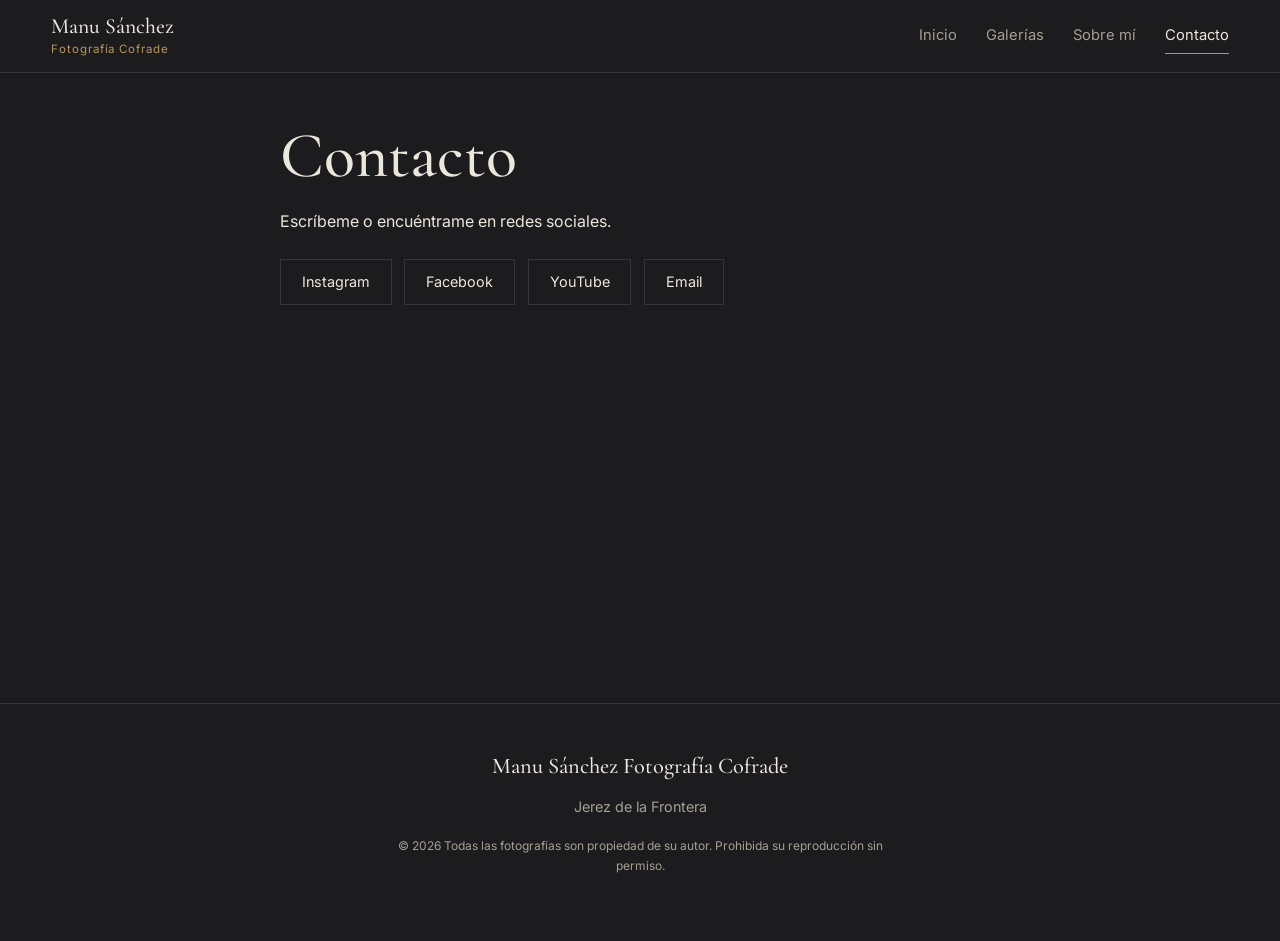
==== contacto.html @ 435bb7f3 "Primera versión de la web: portada, galerías, sobre mí y contacto" ====
<!DOCTYPE html>
<html lang="es">
<head>
<meta charset="utf-8">
<meta name="viewport" content="width=device-width, initial-scale=1">
<title>Contacto | Manu Sánchez Fotografía Cofrade</title>
<meta name="description" content="Contacta con Manu Sánchez, fotógrafo cofrade en Jerez de la Frontera, para encargos, colaboraciones y consultas.">
<link rel="canonical" href="https://TU-USUARIO.github.io/NOMBRE-REPO/contacto.html">
<meta property="og:type" content="website">
<meta property="og:locale" content="es_ES">
<meta property="og:site_name" content="Manu Sánchez Fotografía Cofrade">
<meta property="og:title" content="Contacto | Manu Sánchez Fotografía Cofrade">
<meta property="og:description" content="Contacta con Manu Sánchez, fotógrafo cofrade en Jerez de la Frontera, para encargos, colaboraciones y consultas.">
<meta property="og:url" content="https://TU-USUARIO.github.io/NOMBRE-REPO/contacto.html">
<meta property="og:image" content="https://TU-USUARIO.github.io/NOMBRE-REPO/img/portada/og.jpg">
<meta name="twitter:card" content="summary_large_image">
<meta name="theme-color" content="#1c1b1d">
<link rel="icon" href="img/logos/favicon.svg" type="image/svg+xml">
<link rel="preconnect" href="https://fonts.googleapis.com">
<link rel="preconnect" href="https://fonts.gstatic.com" crossorigin>
<link href="https://fonts.googleapis.com/css2?family=Cormorant+Garamond:wght@400;500;600&family=Inter:wght@400;500&display=swap" rel="stylesheet">
<link rel="stylesheet" href="css/styles.css">
</head>
<body class="">
<header class="site-header">
  <a class="brand" href="index.html">Manu Sánchez<small>Fotografía Cofrade</small></a>
  <button class="menu-btn" aria-label="Abrir menú" aria-expanded="false">Menú</button>
  <nav class="nav" aria-label="Principal"><a href="index.html">Inicio</a><a href="galerias.html">Galerías</a><a href="sobre-mi.html">Sobre mí</a><a href="contacto.html" aria-current="page">Contacto</a></nav>
</header>
<main class="page">
<div class="wrap narrow">
  <h1>Contacto</h1>
  <p>Escríbeme o encuéntrame en redes sociales.</p>
  <ul class="social">
  <!-- CAMBIAR: sustituye cada REEMPLAZAR por tu URL real -->
  <li><a href="REEMPLAZAR-URL-INSTAGRAM" rel="noopener" target="_blank">Instagram</a></li>
  <li><a href="REEMPLAZAR-URL-FACEBOOK" rel="noopener" target="_blank">Facebook</a></li>
  <li><a href="REEMPLAZAR-URL-YOUTUBE" rel="noopener" target="_blank">YouTube</a></li>
  <li><a href="mailto:REEMPLAZAR@EMAIL.COM">Email</a></li>
</ul>
</div>
</main>
<footer class="site-footer">
  <p class="brand-f">Manu Sánchez Fotografía Cofrade</p>
  <p>Jerez de la Frontera</p>
  <p class="small">© <span id="year">2026</span> Todas las fotografías son propiedad de su autor. Prohibida su reproducción sin permiso.</p>
</footer>
<script src="js/galerias-data.js"></script>
<script src="js/script.js"></script>
</body>
</html>
---- css/styles.css ----
:root{--bg:#1c1b1d;--bg2:#232124;--ink:#ece7dd;--mute:#a59f93;--gold:#b8975a;--wine:#6b1e2b;--line:#37343a;
--serif:"Cormorant Garamond",Georgia,serif;--sans:Inter,system-ui,-apple-system,"Segoe UI",sans-serif}
*{box-sizing:border-box;margin:0}
html{scroll-behavior:smooth}
body{background:var(--bg);color:var(--ink);font:400 1rem/1.7 var(--sans);-webkit-font-smoothing:antialiased}
img{display:block;max-width:100%;height:auto}
a{color:inherit}
:focus-visible{outline:2px solid var(--gold);outline-offset:3px}
h1,h2,h3{font-family:var(--serif);font-weight:500;line-height:1.1}
h1{font-size:clamp(2.4rem,6vw,4rem);margin-bottom:1rem}
h2{font-size:clamp(1.8rem,4vw,2.6rem);margin-bottom:1.2rem}
p{margin-bottom:1rem;max-width:62ch}
.wrap{width:min(1240px,92%);margin-inline:auto}
.narrow{width:min(720px,90%)}
.site-header{position:fixed;inset:0 0 auto 0;z-index:20;display:flex;justify-content:space-between;align-items:center;padding:1rem 4%;background:linear-gradient(#1c1b1de6,transparent);transition:background .3s}
body:not(.home) .site-header{background:var(--bg);border-bottom:1px solid var(--line);position:sticky}
.brand{text-decoration:none;font:500 1.35rem/1 var(--serif)}
.brand small{display:block;font:400 .72rem var(--sans);color:var(--gold);letter-spacing:.08em;margin-top:.3rem}
.nav{display:flex;gap:1.8rem}
.nav a{text-decoration:none;font-size:.92rem;color:var(--mute);padding:.3rem 0;border-bottom:1px solid transparent}
.nav a:hover,.nav a[aria-current]{color:var(--ink);border-color:var(--gold)}
.menu-btn{display:none;background:none;border:1px solid var(--line);color:var(--ink);padding:.45rem .9rem;border-radius:2px;font:inherit;font-size:.85rem}
.hero{position:relative;height:100svh;min-height:520px;display:flex;align-items:flex-end;overflow:hidden}
.hero>img{position:absolute;inset:0;width:100%;height:100%;object-fit:cover}
.hero::after{content:"";position:absolute;inset:0;background:linear-gradient(to top,#1c1b1d 4%,#1c1b1d66 45%,#1c1b1d33)}
.hero-txt{position:relative;z-index:1;padding:0 6% 9vh;max-width:900px}
.hero-txt p{font:italic 400 clamp(1.1rem,2.4vw,1.5rem)/1.4 var(--serif);color:var(--ink);margin-bottom:2rem}
.btn{display:inline-block;text-decoration:none;border:1px solid var(--gold);color:var(--ink);padding:.8rem 2rem;font-size:.9rem;letter-spacing:.04em;transition:background .25s}
.btn:hover{background:var(--wine);border-color:var(--wine)}
.link{color:var(--gold);text-decoration:none;font-size:.92rem;border-bottom:1px solid transparent}
.link:hover{border-color:var(--gold)}
.section{padding:clamp(3.5rem,9vw,7rem) 0}
.alt{background:var(--bg2)}
.sec-head{display:flex;justify-content:space-between;align-items:baseline;gap:1rem;flex-wrap:wrap}
.page{padding:3rem 0 5rem;min-height:70vh}
.page .wrap,.page .narrow{margin-bottom:0}
.filters{display:flex;gap:1rem;flex-wrap:wrap;margin:1.5rem 0 2.5rem}
.filters label{display:flex;flex-direction:column;font-size:.8rem;color:var(--mute);gap:.3rem;flex:1 1 180px;max-width:280px}
select{background:var(--bg2);color:var(--ink);border:1px solid var(--line);padding:.6rem;font:inherit;border-radius:2px}
.cards{display:grid;grid-template-columns:repeat(auto-fill,minmax(270px,1fr));gap:1.6rem}
.card a{text-decoration:none;display:block}
.card img{width:100%;aspect-ratio:4/5;object-fit:cover;background:var(--bg2);transition:opacity .3s}
.card a:hover img{opacity:.85}
.cap{padding:1rem 0;border-bottom:1px solid var(--line)}
.cap h3{font-size:1.5rem;margin-bottom:.4rem}
.cap p{font-size:.85rem;color:var(--mute);margin:0}
.cap .h{color:var(--gold)}
.cap .ver{display:inline-block;margin-top:.7rem;font-size:.85rem;color:var(--gold)}
.meta{color:var(--mute)}
.empty{color:var(--mute)}
.photos{display:grid;grid-template-columns:repeat(auto-fill,minmax(230px,1fr));gap:.7rem;margin-top:2rem}
.ph{position:relative;padding:0;border:0;background:var(--bg2);cursor:zoom-in;aspect-ratio:4/5;overflow:hidden}
.ph img{width:100%;height:100%;object-fit:cover;transition:transform .5s,opacity .4s}
.ph:hover img{transform:scale(1.03)}
.wm{position:relative}
.ph::after,.lb figure::after{content:attr(data-wm);position:absolute;right:.6rem;bottom:.5rem;font:italic 400 .72rem var(--serif);color:#ffffff99;text-shadow:0 0 4px #0008;pointer-events:none;letter-spacing:.03em}
.lb{position:fixed;inset:0;z-index:50;background:#121113f2;display:flex;align-items:center;justify-content:center;touch-action:pan-y}
.lb[hidden]{display:none}
.lb figure{position:relative;display:inline-block;line-height:0}
.lb img{max-width:94vw;max-height:86vh;width:auto;height:auto;object-fit:contain}
.lb figure::after{font-size:.9rem;right:.8rem;bottom:.7rem}
.lb button{position:absolute;background:none;border:0;color:var(--ink);font-size:2rem;cursor:pointer;padding:.8rem 1.1rem;line-height:1;opacity:.75}
.lb button:hover{opacity:1}
.lb .x{top:.4rem;right:.4rem}.lb .p{left:.2rem;top:50%;transform:translateY(-50%)}.lb .n{right:.2rem;top:50%;transform:translateY(-50%)}
.lb .c{position:absolute;bottom:.8rem;left:0;right:0;text-align:center;font-size:.8rem;color:var(--mute)}
.social{list-style:none;padding:0;display:flex;flex-wrap:wrap;gap:.8rem;margin-top:1.5rem}
.social a{display:block;text-decoration:none;border:1px solid var(--line);padding:.6rem 1.3rem;font-size:.9rem}
.social a:hover{border-color:var(--gold);color:var(--gold)}
.portrait{margin:1.5rem 0 2rem;max-width:340px}
.site-footer{border-top:1px solid var(--line);padding:3rem 4%;text-align:center;color:var(--mute);font-size:.9rem}
.site-footer p{margin-inline:auto}
.brand-f{font:500 1.4rem var(--serif);color:var(--ink)}
.small{font-size:.75rem;margin-top:1rem}
@media(max-width:720px){
 .menu-btn{display:block}
 .nav{display:none;position:absolute;top:100%;left:0;right:0;background:var(--bg);flex-direction:column;gap:0;padding:.5rem 4% 1rem;border-bottom:1px solid var(--line)}
 .nav.open{display:flex}
 .nav a{padding:.9rem 0;font-size:1rem}
 .photos{grid-template-columns:repeat(2,1fr);gap:.4rem}
 .lb button{padding:.8rem .7rem}
}
@media(prefers-reduced-motion:reduce){*{transition:none!important;scroll-behavior:auto!important}}
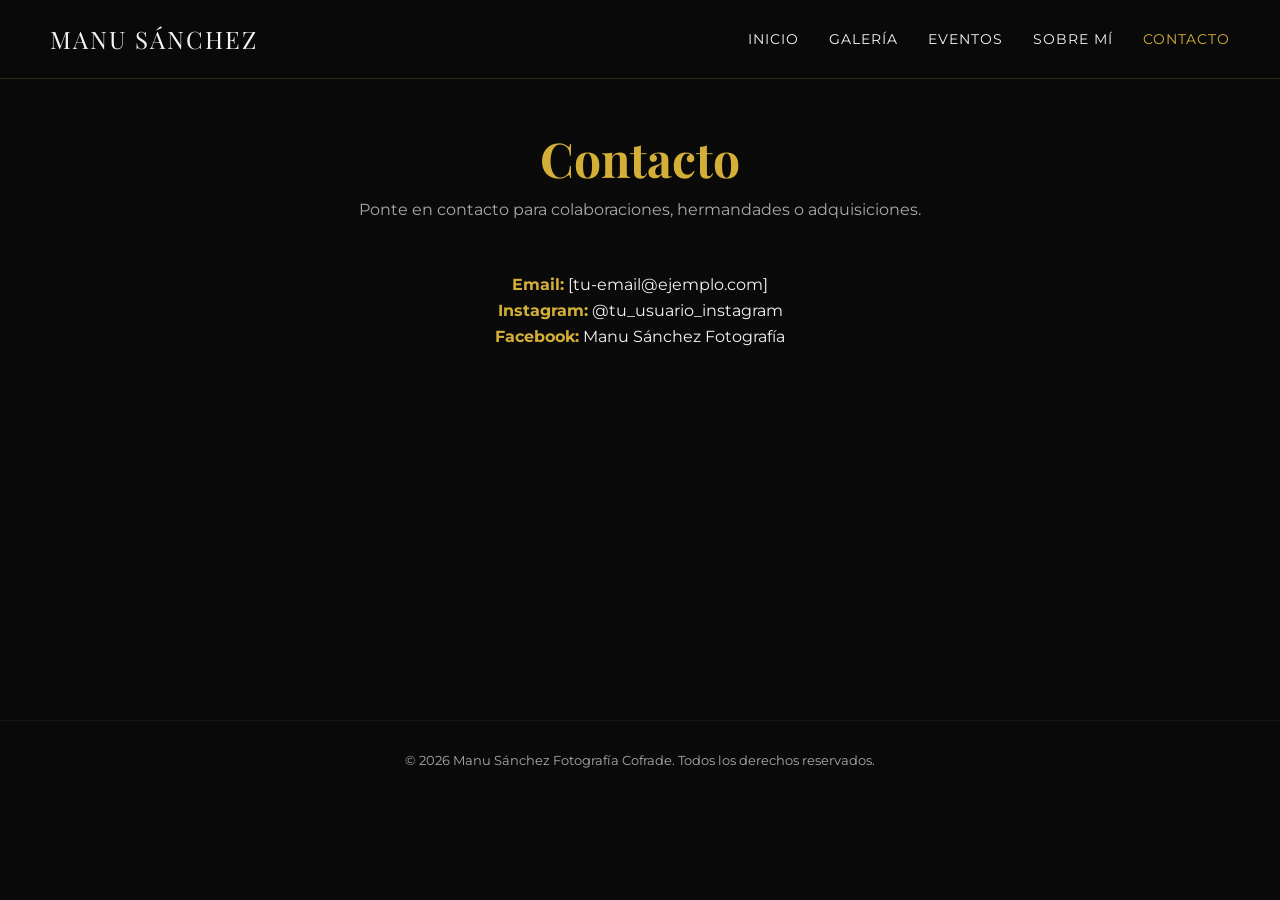
==== commit f0fdb134: "Actualizacion pagina al completo (a falta de poner las fotos y retocar cosas)" ====
--- a/contacto.html
+++ b/contacto.html
@@ -1,51 +1,36 @@
 <!DOCTYPE html>
 <html lang="es">
 <head>
-<meta charset="utf-8">
-<meta name="viewport" content="width=device-width, initial-scale=1">
-<title>Contacto | Manu Sánchez Fotografía Cofrade</title>
-<meta name="description" content="Contacta con Manu Sánchez, fotógrafo cofrade en Jerez de la Frontera, para encargos, colaboraciones y consultas.">
-<link rel="canonical" href="https://TU-USUARIO.github.io/NOMBRE-REPO/contacto.html">
-<meta property="og:type" content="website">
-<meta property="og:locale" content="es_ES">
-<meta property="og:site_name" content="Manu Sánchez Fotografía Cofrade">
-<meta property="og:title" content="Contacto | Manu Sánchez Fotografía Cofrade">
-<meta property="og:description" content="Contacta con Manu Sánchez, fotógrafo cofrade en Jerez de la Frontera, para encargos, colaboraciones y consultas.">
-<meta property="og:url" content="https://TU-USUARIO.github.io/NOMBRE-REPO/contacto.html">
-<meta property="og:image" content="https://TU-USUARIO.github.io/NOMBRE-REPO/img/portada/og.jpg">
-<meta name="twitter:card" content="summary_large_image">
-<meta name="theme-color" content="#1c1b1d">
-<link rel="icon" href="img/logos/favicon.svg" type="image/svg+xml">
-<link rel="preconnect" href="https://fonts.googleapis.com">
-<link rel="preconnect" href="https://fonts.gstatic.com" crossorigin>
-<link href="https://fonts.googleapis.com/css2?family=Cormorant+Garamond:wght@400;500;600&family=Inter:wght@400;500&display=swap" rel="stylesheet">
-<link rel="stylesheet" href="css/styles.css">
+    <meta charset="UTF-8">
+    <meta name="viewport" content="width=device-width, initial-scale=1.0">
+    <title>Contacto | Manu Sánchez Fotografía Cofrade</title>
+    <link href="https://fonts.googleapis.com/css2?family=Montserrat:wght@300;400;600&family=Playfair+Display:ital,wght@0,400;0,700;1,400&display=swap" rel="stylesheet">
+    <link rel="stylesheet" href="css/style.css">
 </head>
-<body class="">
-<header class="site-header">
-  <a class="brand" href="index.html">Manu Sánchez<small>Fotografía Cofrade</small></a>
-  <button class="menu-btn" aria-label="Abrir menú" aria-expanded="false">Menú</button>
-  <nav class="nav" aria-label="Principal"><a href="index.html">Inicio</a><a href="galerias.html">Galerías</a><a href="sobre-mi.html">Sobre mí</a><a href="contacto.html" aria-current="page">Contacto</a></nav>
-</header>
-<main class="page">
-<div class="wrap narrow">
-  <h1>Contacto</h1>
-  <p>Escríbeme o encuéntrame en redes sociales.</p>
-  <ul class="social">
-  <!-- CAMBIAR: sustituye cada REEMPLAZAR por tu URL real -->
-  <li><a href="REEMPLAZAR-URL-INSTAGRAM" rel="noopener" target="_blank">Instagram</a></li>
-  <li><a href="REEMPLAZAR-URL-FACEBOOK" rel="noopener" target="_blank">Facebook</a></li>
-  <li><a href="REEMPLAZAR-URL-YOUTUBE" rel="noopener" target="_blank">YouTube</a></li>
-  <li><a href="mailto:REEMPLAZAR@EMAIL.COM">Email</a></li>
-</ul>
-</div>
-</main>
-<footer class="site-footer">
-  <p class="brand-f">Manu Sánchez Fotografía Cofrade</p>
-  <p>Jerez de la Frontera</p>
-  <p class="small">© <span id="year">2026</span> Todas las fotografías son propiedad de su autor. Prohibida su reproducción sin permiso.</p>
-</footer>
-<script src="js/galerias-data.js"></script>
-<script src="js/script.js"></script>
+<body>
+    <header class="navbar solid-nav">
+        <div class="logo"><a href="index.html">MANU SÁNCHEZ</a></div>
+        <nav>
+            <ul class="nav-links">
+                <li><a href="index.html">Inicio</a></li>
+                <li><a href="galeria.html">Galería</a></li>
+                <li><a href="eventos.html">Eventos</a></li>
+                <li><a href="sobre-mi.html">Sobre Mí</a></li>
+                <li><a href="contacto.html" class="active">Contacto</a></li>
+            </ul>
+        </nav>
+        <div class="menu-toggle" id="mobile-menu"><span></span><span></span><span></span></div>
+    </header>
+    <main class="page-container">
+        <h1 class="page-title">Contacto</h1>
+        <p class="page-subtitle">Ponte en contacto para colaboraciones, hermandades o adquisiciones.</p>
+        <div style="margin-top:40px;">
+            <p><strong style="color:var(--gold);">Email:</strong> [tu-email@ejemplo.com]</p>
+            <p><strong style="color:var(--gold);">Instagram:</strong> <a href="#" style="color:var(--text-light);text-decoration:none;">@tu_usuario_instagram</a></p>
+            <p><strong style="color:var(--gold);">Facebook:</strong> <a href="#" style="color:var(--text-light);text-decoration:none;">Manu Sánchez Fotografía</a></p>
+        </div>
+    </main>
+    <footer><p>&copy; 2026 Manu Sánchez Fotografía Cofrade. Todos los derechos reservados.</p></footer>
+    <script src="js/script.js"></script>
 </body>
 </html>
--- a/css/style.css
+++ b/css/style.css
@@ -0,0 +1,164 @@
+/* Variables y Reset */
+:root {
+    --bg-dark: #0a0a0a;
+    --text-light: #f4f4f4;
+    --text-muted: #aaaaaa;
+    --gold: #d4af37;
+    --purple: #2d112c;
+    --font-titles: 'Playfair Display', serif;
+    --font-text: 'Montserrat', sans-serif;
+}
+
+* { margin: 0; padding: 0; box-sizing: border-box; }
+
+body {
+    background-color: var(--bg-dark);
+    color: var(--text-light);
+    font-family: var(--font-text);
+    line-height: 1.6;
+    overflow-x: hidden;
+}
+
+/* Navegación */
+.navbar {
+    position: fixed;
+    top: 0; width: 100%;
+    display: flex;
+    justify-content: space-between;
+    align-items: center;
+    padding: 20px 50px;
+    z-index: 1000;
+    transition: background 0.3s ease;
+}
+.navbar.solid-nav, .home-body .navbar.scrolled {
+    background-color: rgba(10, 10, 10, 0.95);
+    border-bottom: 1px solid rgba(212, 175, 55, 0.2);
+}
+.logo a {
+    color: var(--text-light);
+    text-decoration: none;
+    font-family: var(--font-titles);
+    font-size: 1.5rem;
+    letter-spacing: 2px;
+}
+.nav-links {
+    list-style: none; display: flex; gap: 30px;
+}
+.nav-links a {
+    color: var(--text-light); text-decoration: none;
+    font-size: 0.9rem; text-transform: uppercase;
+    letter-spacing: 1px; transition: color 0.3s;
+}
+.nav-links a:hover, .nav-links a.active { color: var(--gold); }
+
+/* Hero / Portada */
+.hero {
+    height: 100vh; width: 100%;
+    background: #111 center/cover no-repeat;
+    position: relative;
+    display: flex; align-items: center; justify-content: center;
+    text-align: center;
+}
+.hero-overlay {
+    position: absolute; top: 0; left: 0; width: 100%; height: 100%;
+    background: linear-gradient(to bottom, rgba(10,10,10,0.3) 0%, rgba(10,10,10,0.9) 100%);
+}
+.hero-content {
+    position: relative; z-index: 2; padding: 20px;
+}
+.hero h1 {
+    font-family: var(--font-titles); font-size: 4rem; margin-bottom: 10px;
+}
+.hero h2 {
+    font-weight: 300; font-size: 1.5rem; color: var(--gold);
+    letter-spacing: 4px; text-transform: uppercase; margin-bottom: 20px;
+}
+.hero p {
+    font-style: italic; color: var(--text-muted); margin-bottom: 40px;
+}
+.btn {
+    padding: 12px 30px; text-decoration: none; font-size: 0.9rem;
+    text-transform: uppercase; letter-spacing: 1px; border-radius: 3px;
+    transition: all 0.3s; display: inline-block; margin: 0 10px;
+}
+.btn-primary {
+    background-color: var(--gold); color: var(--bg-dark); font-weight: 600;
+}
+.btn-primary:hover { background-color: #f2ce57; }
+.btn-secondary {
+    border: 1px solid var(--text-light); color: var(--text-light);
+}
+.btn-secondary:hover { border-color: var(--gold); color: var(--gold); }
+
+/* Páginas Interiores */
+.page-container {
+    padding: 120px 5vw 60px; min-height: 80vh; text-align: center;
+}
+.page-title {
+    font-family: var(--font-titles); font-size: 3rem; color: var(--gold);
+}
+.page-subtitle { color: var(--text-muted); margin-bottom: 50px; }
+
+/* Galería (Masonry Grid) */
+.gallery-grid {
+    display: grid;
+    grid-template-columns: repeat(auto-fill, minmax(300px, 1fr));
+    gap: 20px;
+    grid-auto-flow: dense;
+}
+.gallery-item {
+    overflow: hidden; cursor: pointer; position: relative; border-radius: 4px;
+    background-color: #111;
+}
+.gallery-img {
+    width: 100%; height: 100%; object-fit: cover;
+    transition: transform 0.5s ease; display: block; filter: grayscale(20%);
+}
+.gallery-item:hover .gallery-img { transform: scale(1.05); filter: grayscale(0%); }
+
+/* Lightbox */
+.lightbox {
+    display: none; position: fixed; z-index: 2000;
+    left: 0; top: 0; width: 100%; height: 100%;
+    background-color: rgba(0, 0, 0, 0.95);
+    align-items: center; justify-content: center;
+}
+.lightbox.active { display: flex; }
+.lightbox-content { max-width: 90%; max-height: 90vh; box-shadow: 0 0 20px rgba(0,0,0,0.5); }
+.close-lightbox {
+    position: absolute; top: 20px; right: 40px; color: #fff;
+    font-size: 40px; font-weight: bold; cursor: pointer;
+}
+.close-lightbox:hover { color: var(--gold); }
+.nav-btn {
+    position: absolute; top: 50%; transform: translateY(-50%);
+    background: transparent; border: none; color: white;
+    font-size: 40px; cursor: pointer; padding: 20px; transition: color 0.3s;
+}
+.nav-btn:hover { color: var(--gold); }
+.prev-btn { left: 20px; }
+.next-btn { right: 20px; }
+
+/* Footer */
+footer {
+    text-align: center; padding: 30px; border-top: 1px solid rgba(255,255,255,0.05);
+    color: var(--text-muted); font-size: 0.8rem;
+}
+
+/* Responsive Móvil */
+.menu-toggle { display: none; flex-direction: column; cursor: pointer; }
+.menu-toggle span { width: 25px; height: 2px; background: white; margin: 4px; }
+
+@media (max-width: 768px) {
+    .navbar { padding: 20px; }
+    .nav-links {
+        display: none; flex-direction: column; position: absolute;
+        top: 70px; left: 0; width: 100%; background: var(--bg-dark);
+        padding: 20px 0; border-bottom: 1px solid var(--gold);
+    }
+    .nav-links.active { display: flex; text-align:center; }
+    .menu-toggle { display: flex; }
+    .hero h1 { font-size: 2.5rem; }
+    .gallery-grid { grid-template-columns: repeat(auto-fill, minmax(250px, 1fr)); }
+    .nav-btn { display: none; }
+}
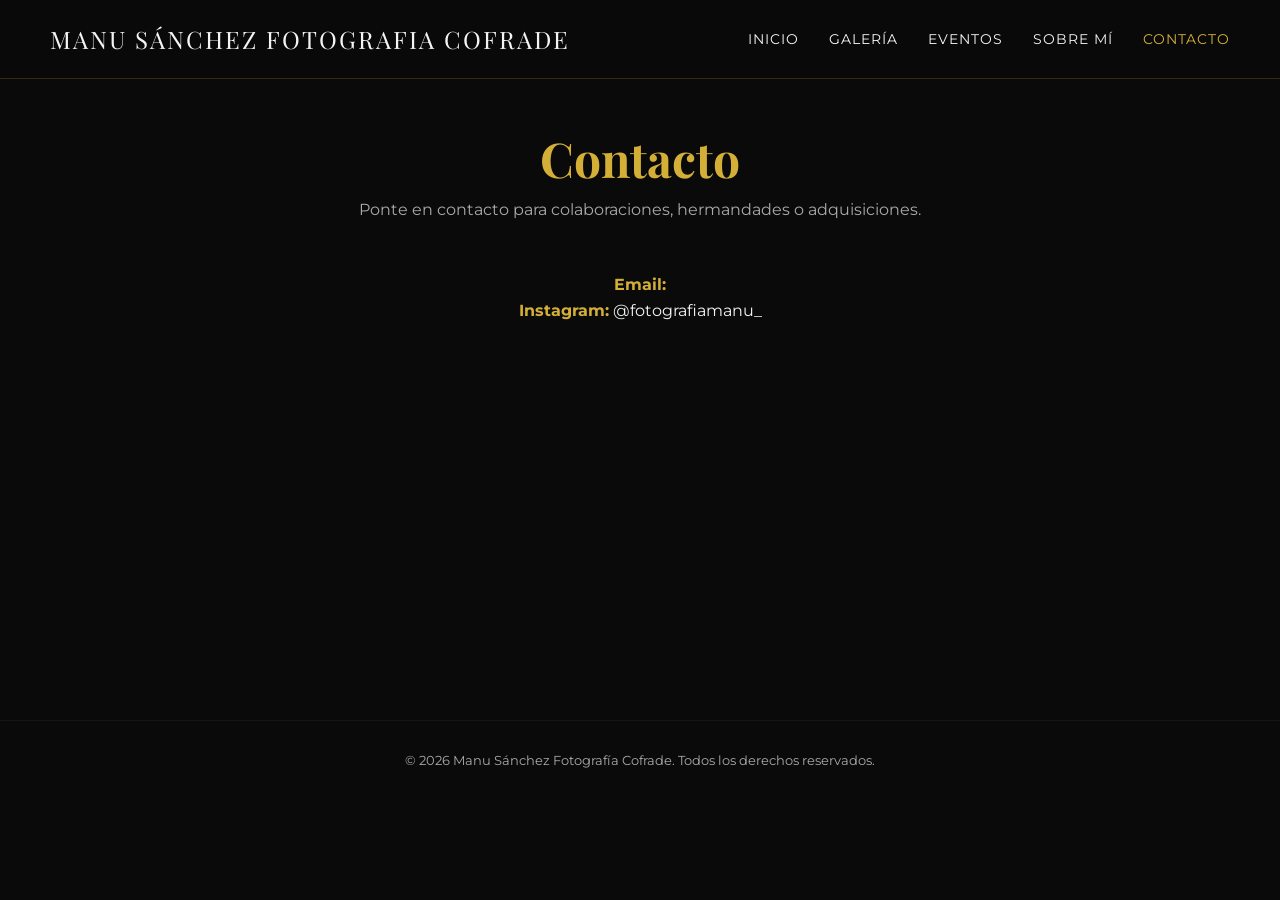
==== commit 3a6400a6: "Actualizacion en el nombre" ====
--- a/contacto.html
+++ b/contacto.html
@@ -9,7 +9,7 @@
 </head>
 <body>
     <header class="navbar solid-nav">
-        <div class="logo"><a href="index.html">MANU SÁNCHEZ</a></div>
+        <div class="logo"><a href="index.html">MANU SÁNCHEZ FOTOGRAFIA COFRADE</a></div>
         <nav>
             <ul class="nav-links">
                 <li><a href="index.html">Inicio</a></li>
@@ -25,9 +25,8 @@
         <h1 class="page-title">Contacto</h1>
         <p class="page-subtitle">Ponte en contacto para colaboraciones, hermandades o adquisiciones.</p>
         <div style="margin-top:40px;">
-            <p><strong style="color:var(--gold);">Email:</strong> [tu-email@ejemplo.com]</p>
-            <p><strong style="color:var(--gold);">Instagram:</strong> <a href="#" style="color:var(--text-light);text-decoration:none;">@tu_usuario_instagram</a></p>
-            <p><strong style="color:var(--gold);">Facebook:</strong> <a href="#" style="color:var(--text-light);text-decoration:none;">Manu Sánchez Fotografía</a></p>
+            <p><strong style="color:var(--gold);">Email:</strong> <a href="mailto:"></a></p>
+            <p><strong style="color:var(--gold);">Instagram:</strong> <a href="https://www.instagram.com/fotografiamanu_/" style="color:var(--text-light);text-decoration:none;">@fotografiamanu_</a></p>
         </div>
     </main>
     <footer><p>&copy; 2026 Manu Sánchez Fotografía Cofrade. Todos los derechos reservados.</p></footer>
